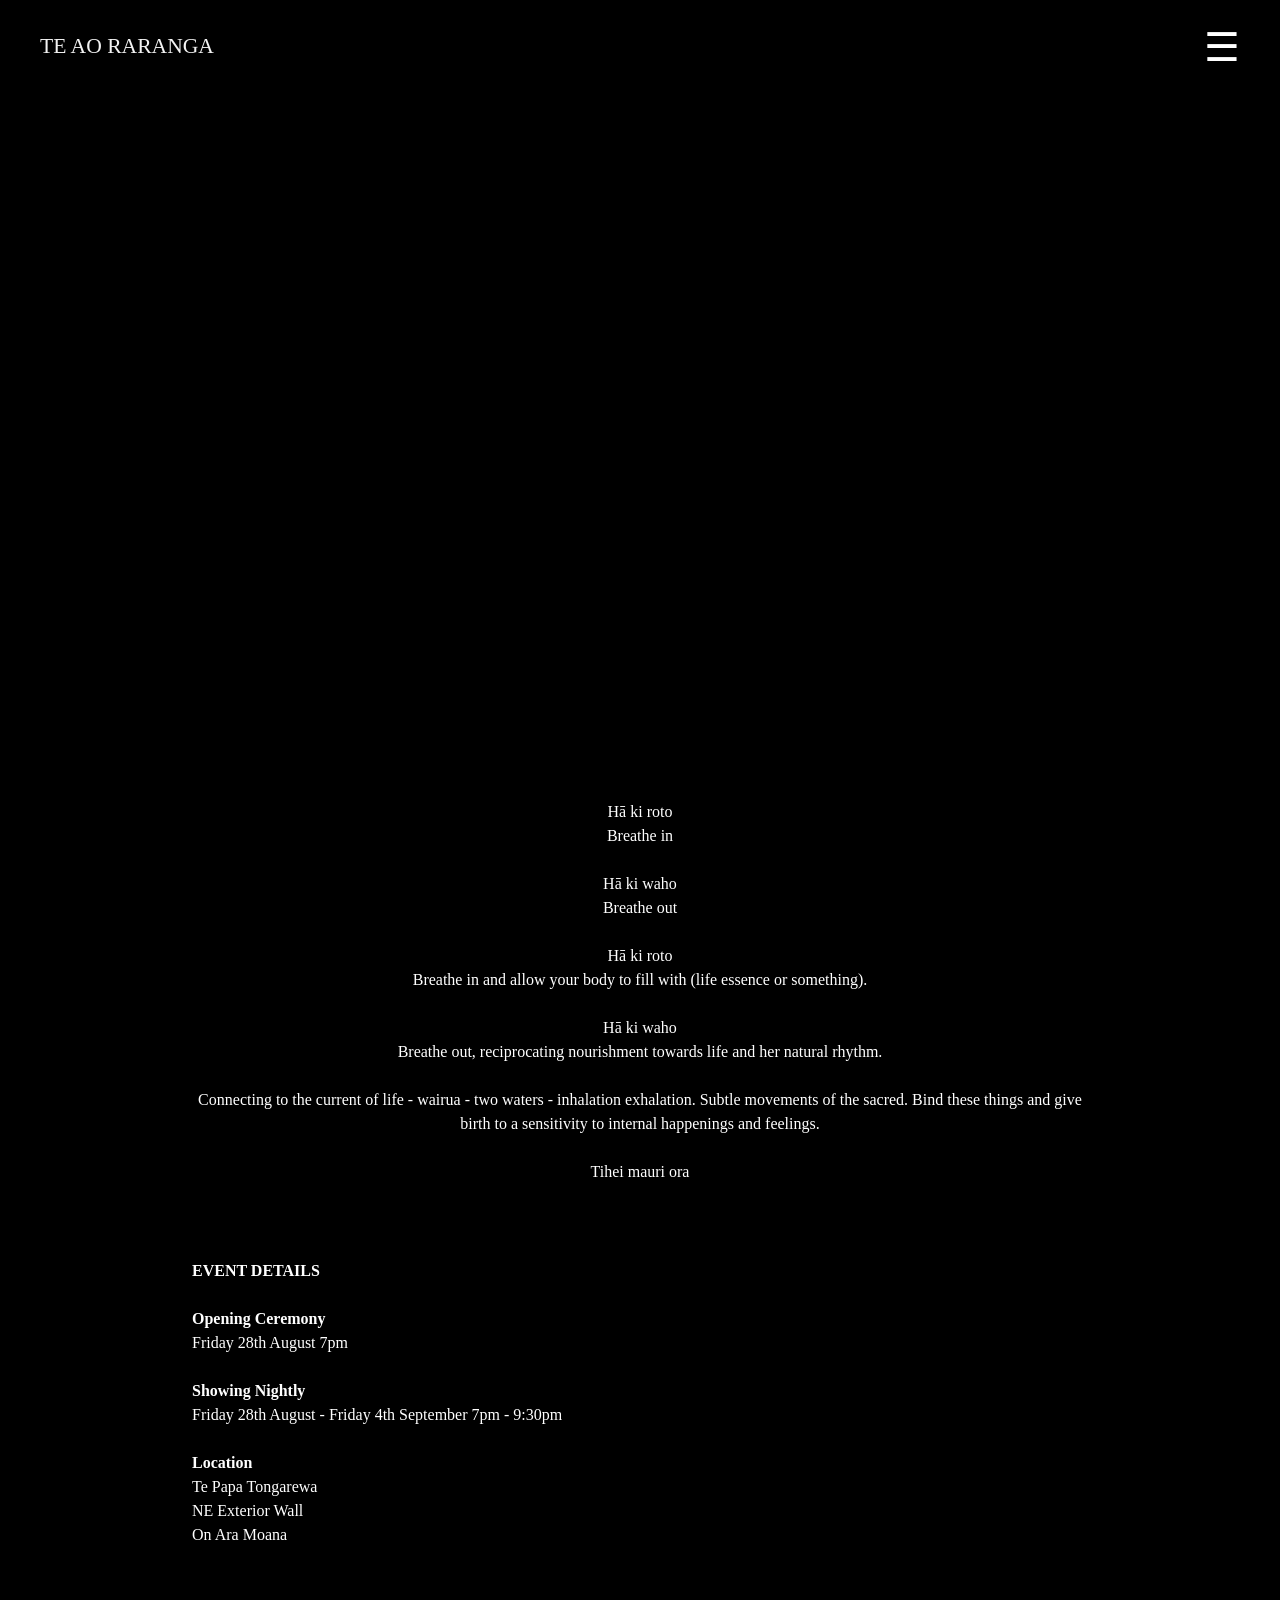
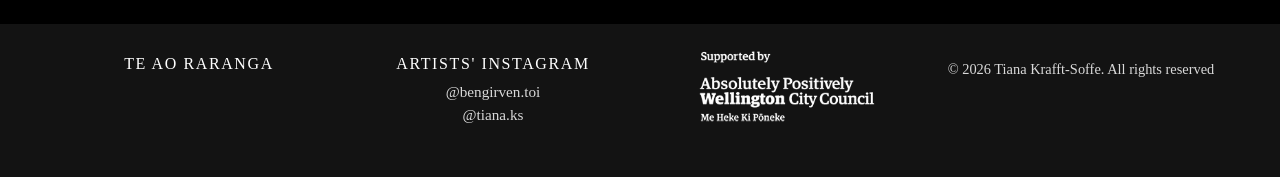
==== Index.html @ c55e5cd4 "Te Ao Raranga test" ====
<!doctype html>
<html>
<head>
<meta charset="UTF-8">
<meta name="viewport" content="width=device-width, initial-scale=1.0"> 
<title>Te Ao Raranga</title>
<link href="CSS /reset_te_ao_raranga.css" rel="stylesheet" type="text/css">
<link href="CSS /Te_Ao_Raranga.css" rel="stylesheet" type="text/css">
</head>

<body>
	
	<div id="myNav" class="overlay">
  		<a href="javascript:void(0)" class="closebtn" onclick="closeNav()">&times;</a>
		
  	<div class="overlay-content">
	  <a href="Index.html">Home</a>
    <a href="Pages /Kaupapa.html">Kaupapa</a>
    <a href="Pages /Tangata.html">Tangata</a>
  </div>
		
	</div>
	
<div class="topnav">
  <a href="Index.html">TE  AO  RARANGA</a>
 <span class="split" style="font-size:40px;cursor:pointer" onclick="openNav()">&#9776;</span>

</div>

<br>

<!-- Home page video -->

<video  autoplay="autoplay" loop="true" muted defaultmuted playsinline poster="#" width="100%" height="100%" style="animation: fade-inout; padding-bottom: 0.2%;"> 
  <source src="Images /Website MP4/3 Short test clip for homescreen.mov" type="video/mp4">
</video>

<!-- Main text for home page -->

<p class="home_text">

<br>

Hā ki roto <br>
Breathe in

<br><br>

Hā ki waho <br>
Breathe out 

<br><br>

Hā ki roto 
<br>

Breathe in and allow your body to fill with (life essence or something). 

<br><br>

Hā ki waho 

<br>

Breathe out, reciprocating nourishment towards life and her natural rhythm. 

<br><br>

Connecting to the current of life - wairua - two waters - inhalation exhalation. Subtle movements of the sacred. Bind these things and give birth to a sensitivity to internal happenings and feelings.  


<br><br>
Tihei mauri ora 

<br><br>

</p>

<div class="event_details"> 

<h1 style="font-weight: bold;">EVENT DETAILS</h1>

<br>

<h2 style="font-weight: 600;">Opening Ceremony</h2> Friday 28th August 7pm 

<br><br>

 <h2 style="font-weight: 600;">Showing Nightly</h2> Friday 28th August - Friday 4th September 7pm - 9:30pm

<br><br>

<h2 style="font-weight: 600;">Location</h2>

Te Papa Tongarewa <br>
NE Exterior Wall <br>
On Ara Moana


</div>


<footer class="site-footer">
  <div class="footer-section">
    <h4>Te Ao Raranga</h4>
  </div>
  
  <div class="footer-section">
    <h4>Artists' Instagram</h4>
    <a href="https://www.instagram.com/bengirven.toi/">@bengirven.toi</a>
    <a href="https://www.instagram.com/tiana.ks/">@tiana.ks</a>
  </div>

  <div class="footer-section">
    <img src="Images /Website Images/wcc-supportedby-logo-white 360px.png" style="width: 220px; height: auto; margin-top:-26px;" alt="WCC Supported By Logo">
  </div>

 <div class="footer-section">
     <p style="font-size: 0.9rem; margin: 0.4rem 0 0;"> © 2026 Tiana Krafft-Soffe. All rights reserved</p>
  </div>
  </div>

</footer>
	
</body>
	<script src="Javascript /te_ao_raranga_script.js"> </script>
</html>
---- CSS /Te_Ao_Raranga.css ----
@charset "UTF-8";
/* CSS Document */

body {
  font-family: Cambria, 'Hoefler Text', 'Liberation Serif', Times, 'Times New Roman', 'serif';
	 margin: 0;
	background-color: black;
}


@keyframes fade-inout {
	0% {opacity: 0}
	100% {opacity: 1;}

}

/* Navbar styling begins*/


.topnav {
  overflow: hidden;
  background-color:black;
  font-weight: 500;
  font-size: 90%;
}

.topnav a {
  float: left;
  color: #f2f2f2;
  text-align: center;
  padding: 34px 40px 8px;
  text-decoration: none;
  font-size: 150%;
  line-height: 1.2;
}



.split {
	color: white;
	float: right;
	padding: 28px 40px 8px;
	
	
}

.overlay {
  height: 100%;
  width: 0;
  position: fixed;
  z-index: 1;
  top: 0;
  left: 0;
  background-color: rgb(0,0,0);
  background-color: rgba(0,0,0, 0.9);
  overflow-x: hidden;
  transition: 0.5s;
}

.overlay-content {
  position: relative;
  top: 25%;
  width: 100%;
  text-align: center;
  margin-top: 30px;
}

.overlay a {
  padding: 8px;
  text-decoration: none;
  font-size: 36px;
  color: #818181;
  display: block;
  transition: 0.3s;
}

.overlay a:hover, .overlay a:focus {
  color: #f1f1f1;
}

.overlay .closebtn {
  position: absolute;
  top: 20px;
  right: 45px;
  font-size: 60px;
}

@media screen and (max-height: 450px) {
  .overlay a {font-size: 20px}
  .overlay .closebtn {
  font-size: 40px;
  top: 15px;
  right: 35px;
  }
}



/* Navbar styling ends*/

.Page-title {
	text-align: center;
  font-size: 220%;
	letter-spacing: 10px;
	padding-top: 5%;
	color: white;
	animation: fade-inout 5s;
}

.tangata_brief {
  width: 70%;
  padding: 5% 15%;
  text-align: justify;
  color: white;
  animation: fade-inout 5s;

}

.artist_titles {
  text-align: left;
  font-size: 110%;
  padding-top: 2%;
  padding-left: 15%;
  color: white;
  animation: fade-inout 5s;
}

.iwi {
  text-align: left;text-align: left;
  padding-top: 5px;
  font-size: 100%;
  padding-left: 15%;
  color: white;
  width: 70%;
  animation: fade-inout 5s;
}

.artist_statement {
  width: 70%;
  padding-top: 1%;
  padding-left: 15%;
  text-align: justify;
  color: white;
  animation: fade-inout 5s;
  font-size: 1em;
  line-height: 1.5;
}

.tangata_titles {
  text-align: left;
  font-size: 110%;
  padding-top: 1%;
  padding-left: 15%;
  width: 70%;
  color: white;
  animation: fade-inout 5s;
  letter-spacing: 2%;
}



.nga_mihi_nui_statement {
  width: 70%;
  padding-top: 1%;
  padding-left: 15%;
  text-align: justify;
  color: white;
  animation: fade-inout 5s;
  line-height: 1.5;
}

strong {
    font-weight: bold;
}

.home_text {
 width: 70%;
  padding: 3% 15%;
  text-align:center;
  color: white;
  animation: fade-inout 5s;
  line-height: 1.5;
}

.event_details {
  width: 70%;
  padding: 1% 15%;
  text-align: justify;
  color: white;
  animation: fade-inout 5s;
  line-height: 1.5;
}

.Photogram_Image {
  width: 70%;
  padding: 1% 15%;
  text-align: center;
  color: white;
  animation: fade-inout 5s;
}

.Image_Captions {
  width: 70%;
  padding: 1% 15%;
  text-align: center;
  color: white;
  animation: fade-inout 5s;
  font-style: italic;

}

.Movement_Sequence {
  width: 70%;
  padding: 1% 15%;
  text-align: center;
  color: white;
  animation: fade-inout 5s;
}

/* Footer styling begins */

.site-footer {
  background-color: #131313;
  color: white;
  padding: 2rem 5%;
  margin-top: 4rem;
  display: grid;
  grid-template-columns: repeat(auto-fit, minmax(180px, 1fr));
  gap: 1.5rem;
  justify-items: center;
  text-align: center;
  opacity: 0;
  transform: translateY(24px);
  transition: opacity 1s ease, transform 1s ease;
  will-change: opacity, transform;
  font-size: 0.9rem;
}

.site-footer.is-visible {
  opacity: 1;
  transform: translateY(0);
}

.footer-section {
  display: flex;
  flex-direction: column;
  align-items: center;
  text-align: center;
}

.footer-section h4 {
  margin: 0 0 0.5rem 0;
  font-size: 1rem;
  letter-spacing: 0.1em;
  text-transform: uppercase;
}

.footer-section a,
.footer-section p {
  display: block;
  color: #d9d9d9;
  text-decoration: none;
  margin: 0.25rem 0;
  font-size: 0.95rem;
}

.footer-section a:hover {
  color: white;
}
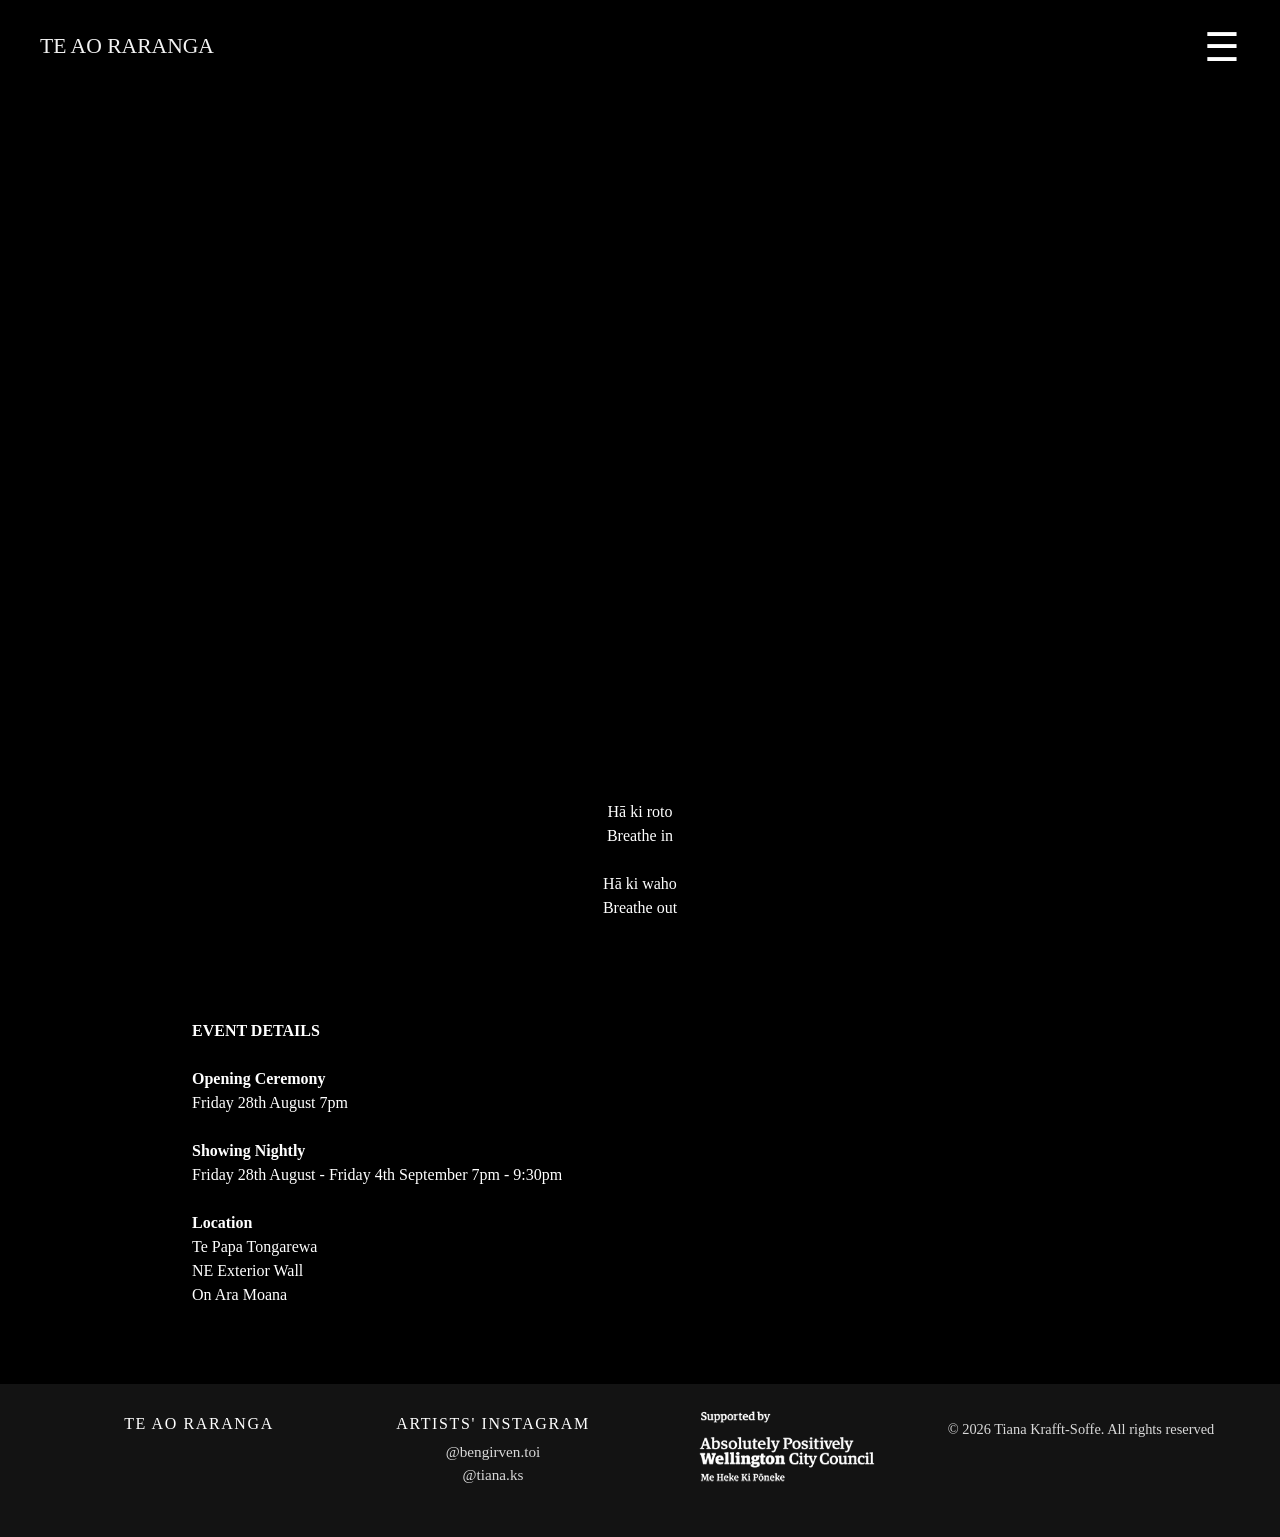
==== commit 08e5bdc3: "checking changes" ====
--- a/Index.html
+++ b/Index.html
@@ -51,28 +51,9 @@
 
 <br><br>
 
-Hā ki roto 
-<br>
-
-Breathe in and allow your body to fill with (life essence or something). 
-
-<br><br>
-
-Hā ki waho 
 
 <br>
 
-Breathe out, reciprocating nourishment towards life and her natural rhythm. 
-
-<br><br>
-
-Connecting to the current of life - wairua - two waters - inhalation exhalation. Subtle movements of the sacred. Bind these things and give birth to a sensitivity to internal happenings and feelings.  
-
-
-<br><br>
-Tihei mauri ora 
-
-<br><br>
 
 </p>
 
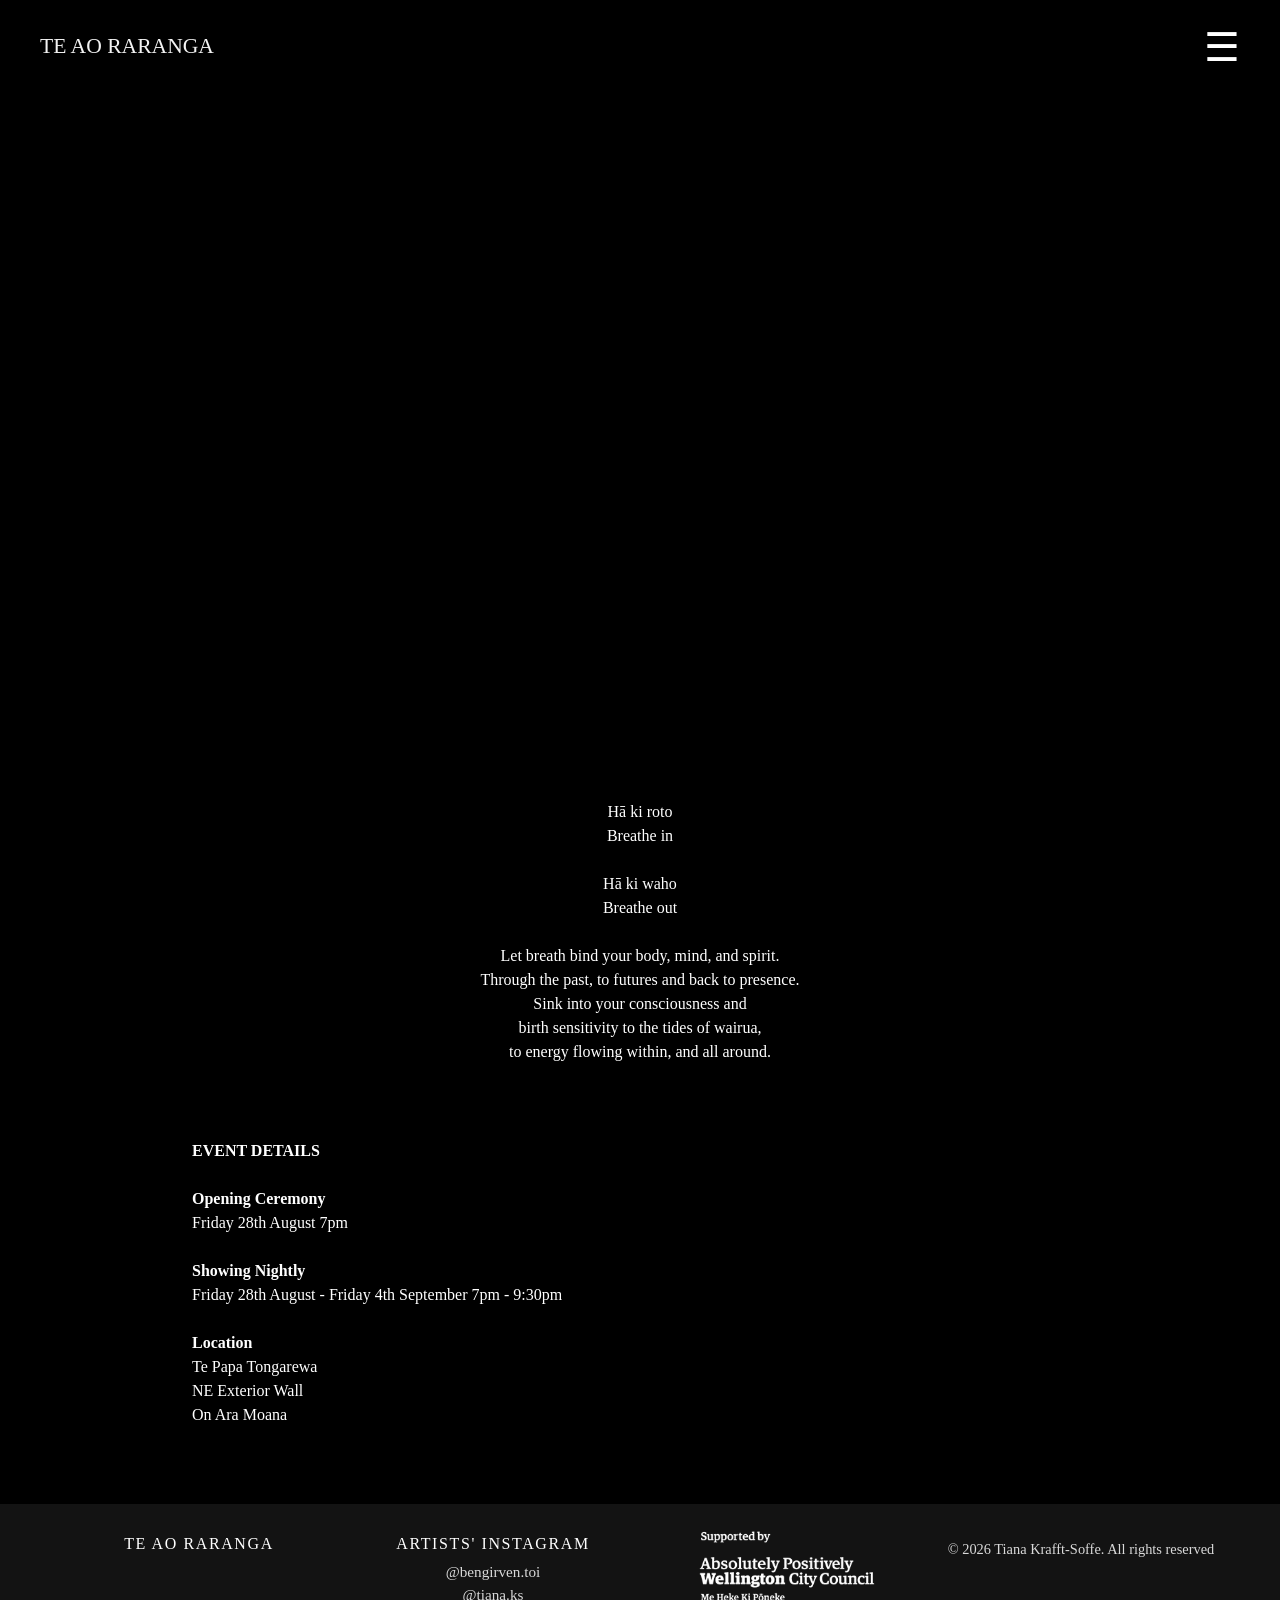
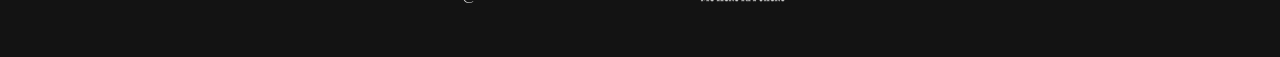
==== commit 3fc90663: "testing updates" ====
--- a/Index.html
+++ b/Index.html
@@ -51,6 +51,11 @@
 
 <br><br>
 
+Let breath bind your body, mind, and spirit. <br>
+Through the past, to futures and back to presence. <br>
+Sink into your consciousness and <br>
+birth sensitivity to the tides of wairua,<br>
+to energy flowing within, and all around.<br>
 
 <br>
 
